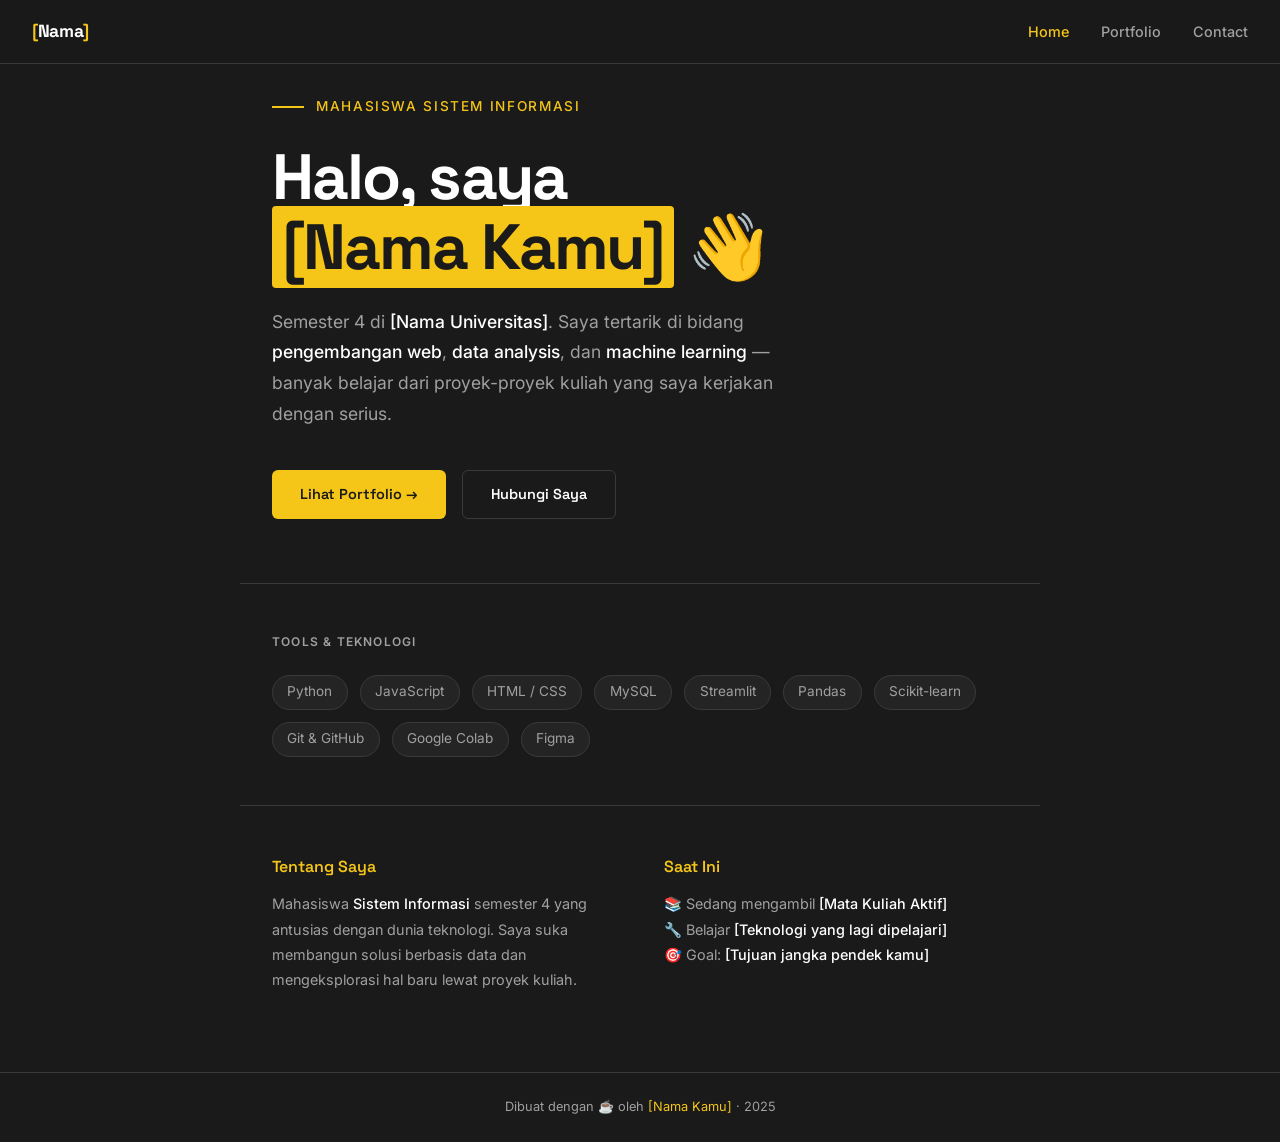
==== index.html @ d7101dba "nambah file" ====
<!DOCTYPE html>
<html lang="id">
<head>
  <meta charset="UTF-8" />
  <meta name="viewport" content="width=device-width, initial-scale=1.0" />
  <title>[Nama Kamu] — Home</title>
  <link rel="stylesheet" href="style.css" />
  <style>

    .hero {
      max-width: 800px;
      margin: 0 auto;
      padding: 6rem 2rem 4rem;
    }

    /* Label kecil di atas judul */
    .hero-eyebrow {
      font-size: 0.85rem;
      font-weight: 500;
      color: var(--yellow);
      letter-spacing: 0.12em;
      text-transform: uppercase;
      margin-bottom: 1.5rem;
      display: flex;
      align-items: center;
      gap: 0.75rem;
    }
    .hero-eyebrow::before {
      content: '';
      display: inline-block;
      width: 32px;
      height: 2px;
      background: var(--yellow);
    }

    /* Judul besar */
    .hero-heading {
      font-family: var(--font-display);
      font-size: clamp(2.4rem, 6vw, 4rem);
      font-weight: 700;
      line-height: 1.1;
      letter-spacing: -0.03em;
      margin-bottom: 1.5rem;
      color: var(--white);
    }

    /* Nama disorot kuning seperti stabilo */
    .hero-heading .highlight {
      background: var(--yellow);
      color: var(--black);
      padding: 0 0.15em;
      border-radius: 4px;
    }

    .hero-desc {
      font-size: 1.1rem;
      color: var(--muted);
      max-width: 560px;
      margin-bottom: 2.5rem;
      line-height: 1.75;
    }
    .hero-desc strong { color: var(--white); font-weight: 500; }

    .btn-group { display: flex; gap: 1rem; flex-wrap: wrap; }

    
    .skills-section {
      max-width: 800px;
      margin: 0 auto;
      padding: 3rem 2rem;
      border-top: 1px solid var(--border);
    }

    .section-label {
      font-size: 0.75rem;
      font-weight: 600;
      letter-spacing: 0.1em;
      text-transform: uppercase;
      color: var(--muted);
      margin-bottom: 1.5rem;
    }

    .skills-grid { display: flex; flex-wrap: wrap; gap: 0.75rem; }

    /* Pill / badge skill */
    .skill-pill {
      background: var(--card-bg);
      border: 1px solid var(--border);
      border-radius: 999px;
      padding: 0.35rem 0.9rem;
      font-size: 0.85rem;
      color: var(--muted);
      transition: border-color 0.2s, color 0.2s;
    }
    .skill-pill:hover { border-color: var(--yellow); color: var(--cream); }

    .about-section {
      max-width: 800px;
      margin: 0 auto;
      padding: 3rem 2rem 5rem;
      border-top: 1px solid var(--border);
      display: grid;
      grid-template-columns: 1fr 1fr;
      gap: 3rem;
    }

    .about-col h3 {
      font-family: var(--font-display);
      font-size: 1rem;
      font-weight: 600;
      color: var(--yellow);
      margin-bottom: 0.75rem;
    }
    .about-col p { font-size: 0.9rem; color: var(--muted); line-height: 1.75; }
    .about-col p strong { color: var(--white); font-weight: 500; }

    @media (max-width: 640px) {
      .about-section { grid-template-columns: 1fr; gap: 2rem; }
    }
  </style>
</head>
<body>

  <!-- NAVBAR — sama di semua halaman, ganti [Nama Kamu] -->
  <nav>
    <a class="nav-logo" href="index.html">
      <span>[</span>Nama<span>]</span>
    </a>
    <ul class="nav-links">
      <li><a href="index.html" class="active">Home</a></li>
      <li><a href="portfolio.html">Portfolio</a></li>
      <li><a href="contact.html">Contact</a></li>
    </ul>
  </nav>

  <div class="hero">
    <p class="hero-eyebrow">Mahasiswa Sistem Informasi</p>

    <h1 class="hero-heading">
      Halo, saya<br/>
      <span class="highlight">[Nama Kamu]</span> 👋
    </h1>

    <!-- Ganti deskripsi di bawah sesuai diri kamu -->
    <p class="hero-desc">
      Semester 4 di <strong>[Nama Universitas]</strong>. Saya tertarik di bidang
      <strong>pengembangan web</strong>, <strong>data analysis</strong>, dan
      <strong>machine learning</strong> — banyak belajar dari proyek-proyek kuliah
      yang saya kerjakan dengan serius.
    </p>

    <div class="btn-group">
      <a class="btn-primary" href="portfolio.html">Lihat Portfolio →</a>
      <a class="btn-outline" href="contact.html">Hubungi Saya</a>
    </div>
  </div>

  <!-- =====================
       SKILL — tools & teknologi
       Hapus atau tambah .skill-pill sesuai kebutuhan
  ====================== -->
  <div class="skills-section">
    <p class="section-label">Tools & Teknologi</p>
    <div class="skills-grid">
      <span class="skill-pill">Python</span>
      <span class="skill-pill">JavaScript</span>
      <span class="skill-pill">HTML / CSS</span>
      <span class="skill-pill">MySQL</span>
      <span class="skill-pill">Streamlit</span>
      <span class="skill-pill">Pandas</span>
      <span class="skill-pill">Scikit-learn</span>
      <span class="skill-pill">Git & GitHub</span>
      <span class="skill-pill">Google Colab</span>
      <span class="skill-pill">Figma</span>
    </div>
  </div>

  <!-- =====================
       TENTANG SAYA — dua kolom
       Kolom kiri: bio singkat
       Kolom kanan: status sekarang
  ====================== -->
  <div class="about-section">
    <div class="about-col">
      <h3>Tentang Saya</h3>
      <p>
        Mahasiswa <strong>Sistem Informasi</strong> semester 4 yang antusias
        dengan dunia teknologi. Saya suka membangun solusi berbasis data dan
        mengeksplorasi hal baru lewat proyek kuliah.
        <!-- Ganti dengan cerita singkat kamu -->
      </p>
    </div>
    <div class="about-col">
      <h3>Saat Ini</h3>
      <p>
        📚 Sedang mengambil <strong>[Mata Kuliah Aktif]</strong><br/>
        🔧 Belajar <strong>[Teknologi yang lagi dipelajari]</strong><br/>
        🎯 Goal: <strong>[Tujuan jangka pendek kamu]</strong>
      </p>
    </div>
  </div>

  <footer>
    Dibuat dengan ☕ oleh <span>[Nama Kamu]</span> · 2025
  </footer>

</body>
</html>
---- style.css ----
@import url('https://fonts.googleapis.com/css2?family=Space+Grotesk:wght@400;500;600;700&family=Inter:wght@400;500&display=swap');

*, *::before, *::after {
  box-sizing: border-box;
  margin: 0;
  padding: 0;
}

:root {
  --black:      #1A1A1A;   /* background utama */
  --card-bg:    #242424;   /* background card */
  --border:     #3A3A3A;   /* garis pembatas */
  --yellow:     #F5C518;   /* aksen kuning utama */
  --yellow-dim: #C49B10;   /* kuning saat hover */
  --cream:      #FFF9E6;   /* kuning muda */
  --white:      #FFFFFF;   /* teks utama */
  --muted:      #A0A0A0;   /* teks sekunder / abu */
  --font-display: 'Space Grotesk', sans-serif;
  --font-body:    'Inter', sans-serif;
}

html { scroll-behavior: smooth; }

body {
  background-color: var(--black);
  color: var(--white);
  font-family: var(--font-body);
  font-size: 16px;
  line-height: 1.6;
  min-height: 100vh;
}

nav {
  position: fixed;
  top: 0; left: 0; right: 0;
  z-index: 100;
  background: rgba(26,26,26,0.9);
  backdrop-filter: blur(12px);
  border-bottom: 1px solid var(--border);
  padding: 0 2rem;
  height: 64px;
  display: flex;
  align-items: center;
  justify-content: space-between;
}

.nav-logo {
  font-family: var(--font-display);
  font-weight: 700;
  font-size: 1.1rem;
  color: var(--white);
  text-decoration: none;
  letter-spacing: -0.02em;
}
.nav-logo span { color: var(--yellow); }

.nav-links {
  display: flex;
  gap: 2rem;
  list-style: none;
}
.nav-links a {
  color: var(--muted);
  text-decoration: none;
  font-size: 0.9rem;
  font-weight: 500;
  transition: color 0.2s;
}
.nav-links a:hover { color: var(--white); }
.nav-links a.active { color: var(--yellow); }

.btn-primary {
  background: var(--yellow);
  color: var(--black);
  font-family: var(--font-display);
  font-weight: 600;
  font-size: 0.9rem;
  padding: 0.75rem 1.75rem;
  border-radius: 6px;
  border: none;
  cursor: pointer;
  text-decoration: none;
  display: inline-flex;
  align-items: center;
  gap: 0.5rem;
  transition: background 0.2s, transform 0.15s;
}
.btn-primary:hover { background: var(--yellow-dim); transform: translateY(-1px); }

.btn-outline {
  background: transparent;
  color: var(--white);
  font-family: var(--font-display);
  font-weight: 600;
  font-size: 0.9rem;
  padding: 0.75rem 1.75rem;
  border-radius: 6px;
  border: 1px solid var(--border);
  cursor: pointer;
  text-decoration: none;
  display: inline-flex;
  align-items: center;
  gap: 0.5rem;
  transition: border-color 0.2s, color 0.2s, transform 0.15s;
}
.btn-outline:hover { border-color: var(--yellow); color: var(--yellow); transform: translateY(-1px); }

footer {
  border-top: 1px solid var(--border);
  padding: 1.5rem 2rem;
  text-align: center;
  font-size: 0.8rem;
  color: var(--muted);
}
footer span { color: var(--yellow); }

@media (max-width: 640px) {
  nav { padding: 0 1rem; }
  .nav-links { gap: 1.2rem; }
}
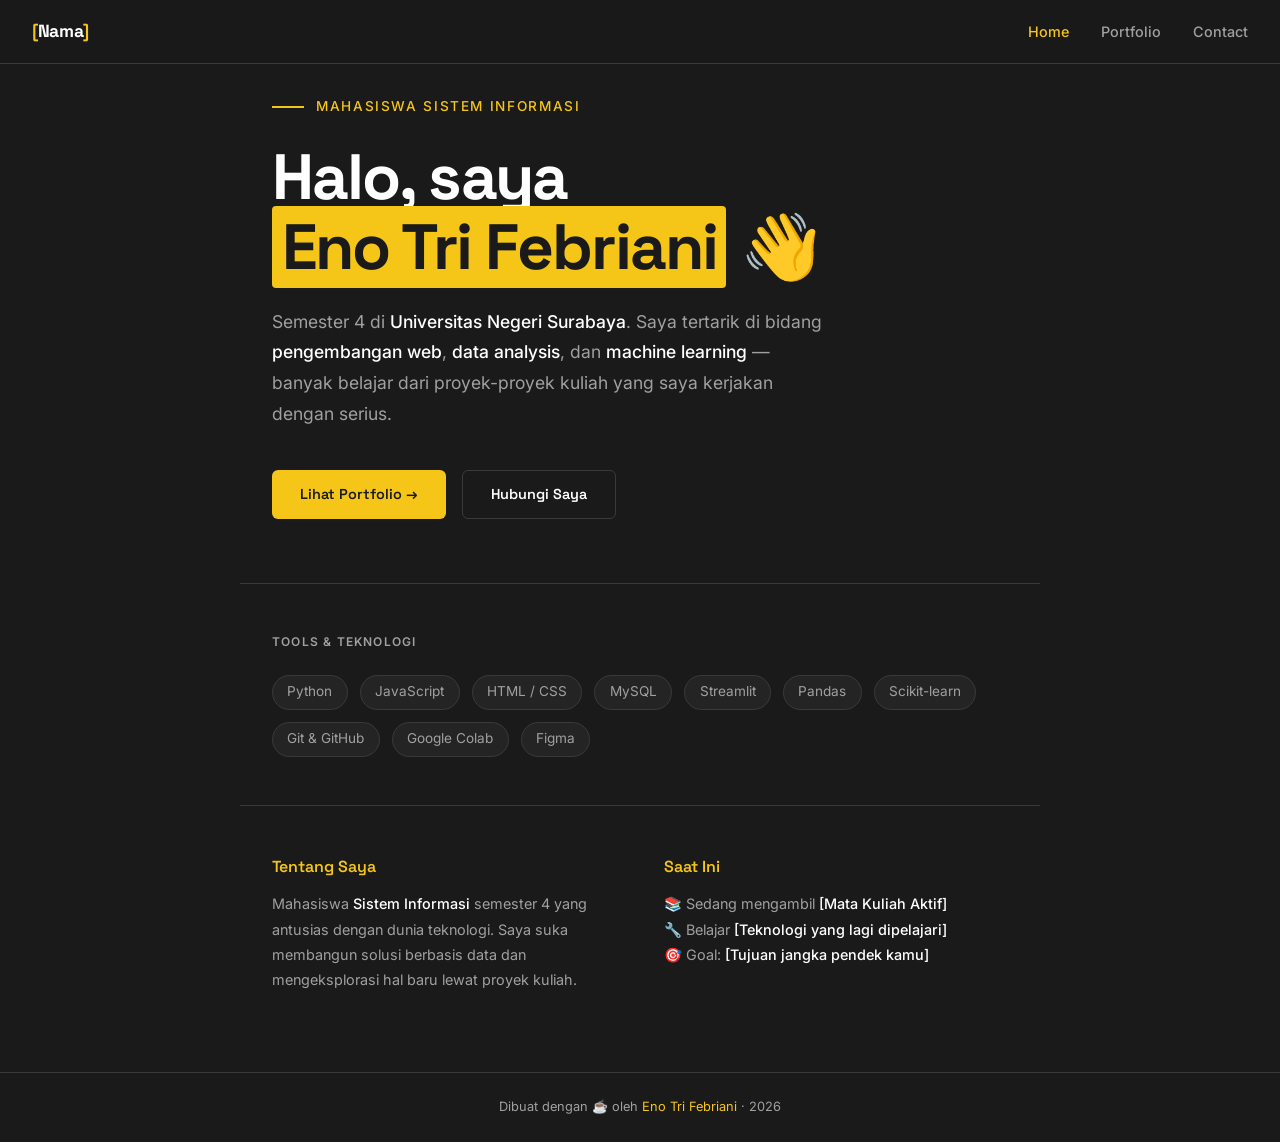
==== commit efc4121d: "update" ====
--- a/index.html
+++ b/index.html
@@ -138,12 +138,12 @@
 
     <h1 class="hero-heading">
       Halo, saya<br/>
-      <span class="highlight">[Nama Kamu]</span> 👋
+      <span class="highlight">Eno Tri Febriani</span> 👋
     </h1>
 
     <!-- Ganti deskripsi di bawah sesuai diri kamu -->
     <p class="hero-desc">
-      Semester 4 di <strong>[Nama Universitas]</strong>. Saya tertarik di bidang
+      Semester 4 di <strong>Universitas Negeri Surabaya</strong>. Saya tertarik di bidang
       <strong>pengembangan web</strong>, <strong>data analysis</strong>, dan
       <strong>machine learning</strong> — banyak belajar dari proyek-proyek kuliah
       yang saya kerjakan dengan serius.
@@ -201,7 +201,7 @@
   </div>
 
   <footer>
-    Dibuat dengan ☕ oleh <span>[Nama Kamu]</span> · 2025
+    Dibuat dengan ☕ oleh <span>Eno Tri Febriani</span> · 2026
   </footer>
 
 </body>
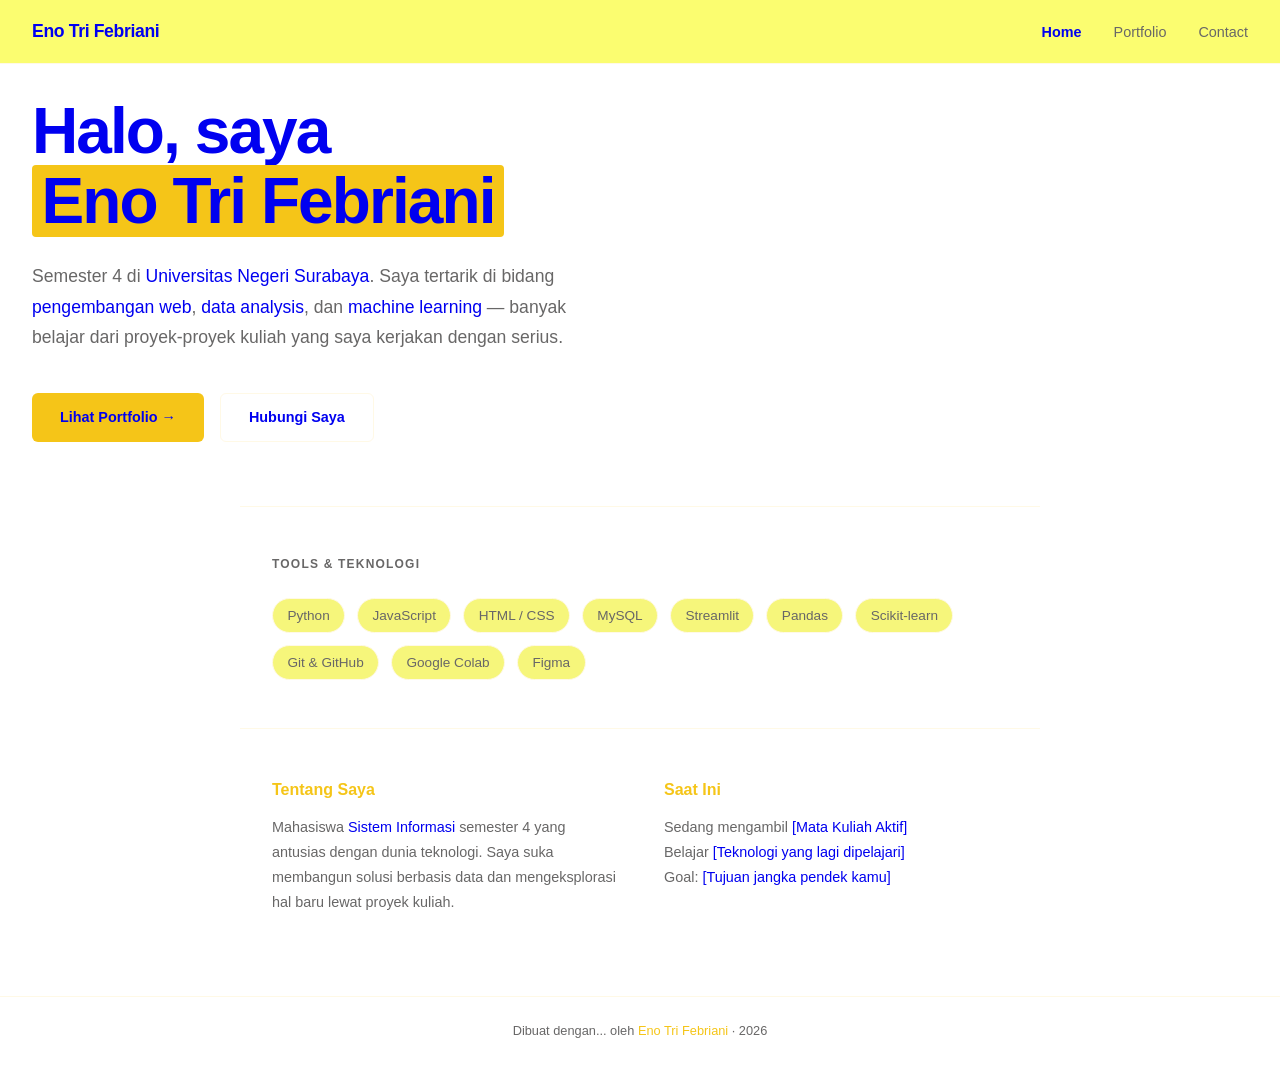
==== commit fbd6f736: "update warna dan layout" ====
--- a/index.html
+++ b/index.html
@@ -3,35 +3,16 @@
 <head>
   <meta charset="UTF-8" />
   <meta name="viewport" content="width=device-width, initial-scale=1.0" />
-  <title>[Nama Kamu] — Home</title>
+  <title>Eno Tri Febriani — Home</title>
   <link rel="stylesheet" href="style.css" />
   <style>
 
     .hero {
       max-width: 800px;
-      margin: 0 auto;
+      margin: left, 0;
       padding: 6rem 2rem 4rem;
     }
 
-    /* Label kecil di atas judul */
-    .hero-eyebrow {
-      font-size: 0.85rem;
-      font-weight: 500;
-      color: var(--yellow);
-      letter-spacing: 0.12em;
-      text-transform: uppercase;
-      margin-bottom: 1.5rem;
-      display: flex;
-      align-items: center;
-      gap: 0.75rem;
-    }
-    .hero-eyebrow::before {
-      content: '';
-      display: inline-block;
-      width: 32px;
-      height: 2px;
-      background: var(--yellow);
-    }
 
     /* Judul besar */
     .hero-heading {
@@ -121,10 +102,10 @@
 </head>
 <body>
 
-  <!-- NAVBAR — sama di semua halaman, ganti [Nama Kamu] -->
+
   <nav>
     <a class="nav-logo" href="index.html">
-      <span>[</span>Nama<span>]</span>
+      <span></span>Eno Tri Febriani<span></span>
     </a>
     <ul class="nav-links">
       <li><a href="index.html" class="active">Home</a></li>
@@ -134,11 +115,9 @@
   </nav>
 
   <div class="hero">
-    <p class="hero-eyebrow">Mahasiswa Sistem Informasi</p>
-
     <h1 class="hero-heading">
       Halo, saya<br/>
-      <span class="highlight">Eno Tri Febriani</span> 👋
+      <span class="highlight">Eno Tri Febriani</span> 
     </h1>
 
     <!-- Ganti deskripsi di bawah sesuai diri kamu -->
@@ -193,15 +172,15 @@
     <div class="about-col">
       <h3>Saat Ini</h3>
       <p>
-        📚 Sedang mengambil <strong>[Mata Kuliah Aktif]</strong><br/>
-        🔧 Belajar <strong>[Teknologi yang lagi dipelajari]</strong><br/>
-        🎯 Goal: <strong>[Tujuan jangka pendek kamu]</strong>
+        Sedang mengambil <strong>[Mata Kuliah Aktif]</strong><br/>
+        Belajar <strong>[Teknologi yang lagi dipelajari]</strong><br/>
+        Goal: <strong>[Tujuan jangka pendek kamu]</strong>
       </p>
     </div>
   </div>
 
   <footer>
-    Dibuat dengan ☕ oleh <span>Eno Tri Febriani</span> · 2026
+    Dibuat dengan... oleh <span>Eno Tri Febriani</span> · 2026
   </footer>
 
 </body>
--- a/style.css
+++ b/style.css
@@ -7,16 +7,16 @@
 }
 
 :root {
-  --black:      #1A1A1A;   /* background utama */
-  --card-bg:    #242424;   /* background card */
-  --border:     #3A3A3A;   /* garis pembatas */
+  --orange:      #F07800;   /* background utama */
+  --card-bg:    #f6f67b;   /* background card */
+  --border:     #FFF9E6;   /* garis pembatas */
   --yellow:     #F5C518;   /* aksen kuning utama */
   --yellow-dim: #C49B10;   /* kuning saat hover */
   --cream:      #FFF9E6;   /* kuning muda */
-  --white:      #FFFFFF;   /* teks utama */
-  --muted:      #A0A0A0;   /* teks sekunder / abu */
-  --font-display: 'Space Grotesk', sans-serif;
-  --font-body:    'Inter', sans-serif;
+  --white:      #0000F0;   /* teks utama */
+  --muted:      #686767;   /* teks sekunder / abu */
+  --font-display: 'playfair display', sans-serif;
+  --font-body:    'lora', sans-serif;
 }
 
 html { scroll-behavior: smooth; }
@@ -34,7 +34,7 @@
   position: fixed;
   top: 0; left: 0; right: 0;
   z-index: 100;
-  background: rgba(26,26,26,0.9);
+  background: rgba(251, 253, 97, 0.9);
   backdrop-filter: blur(12px);
   border-bottom: 1px solid var(--border);
   padding: 0 2rem;
@@ -66,8 +66,8 @@
   font-weight: 500;
   transition: color 0.2s;
 }
-.nav-links a:hover { color: var(--white); }
-.nav-links a.active { color: var(--yellow); }
+.nav-links a:hover { color: var(--black);  font-weight: bold; }
+.nav-links a.active { color: var(--blue);  font-weight: bold; }
 
 .btn-primary {
   background: var(--yellow);
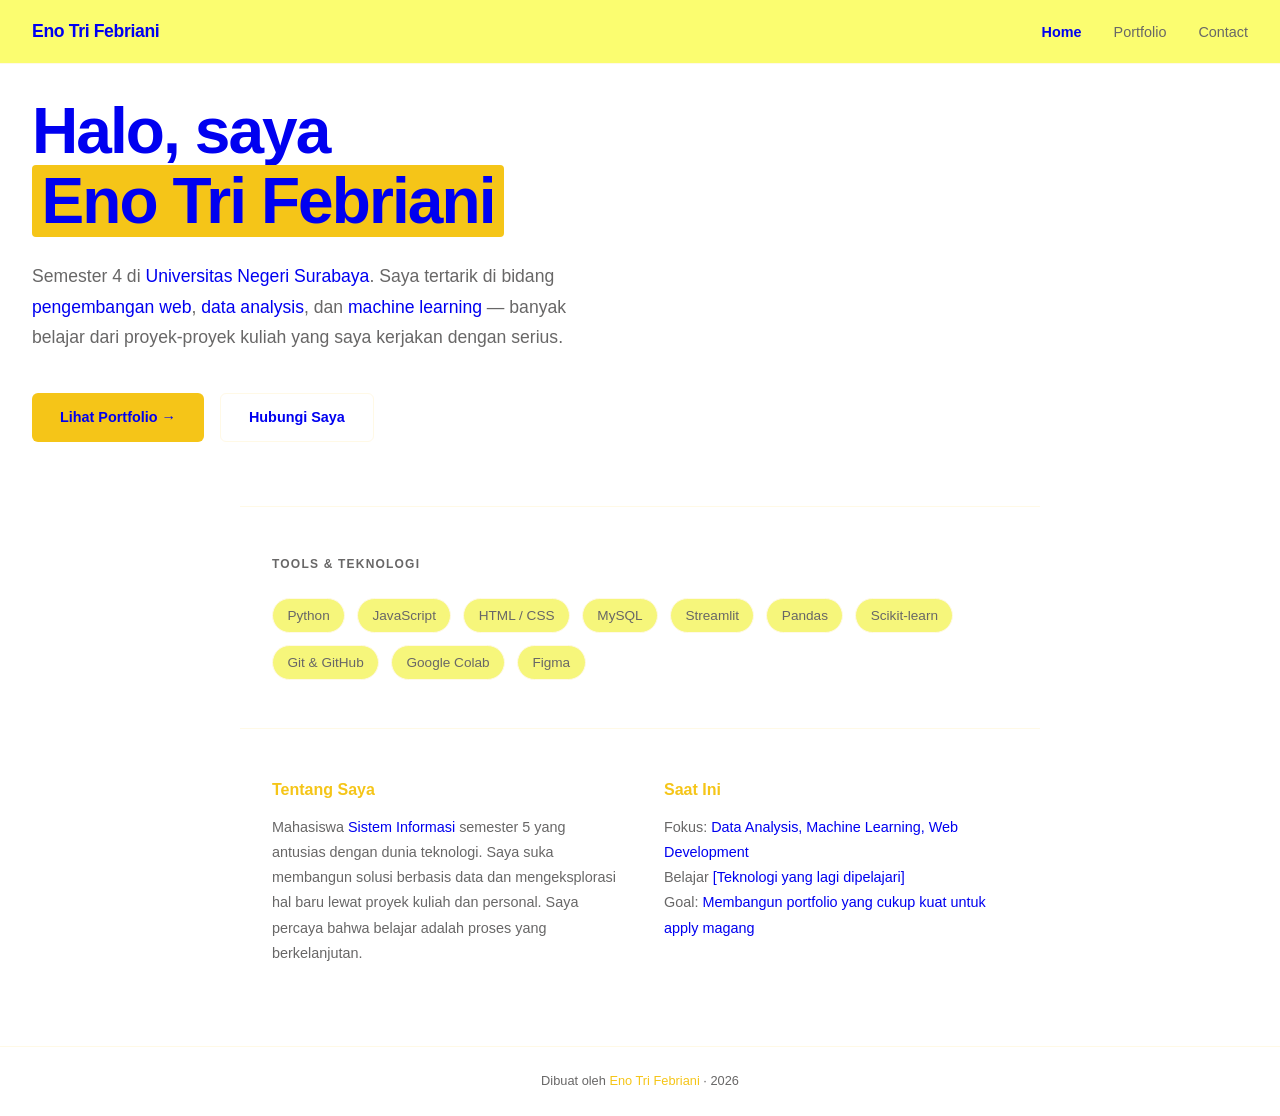
==== commit 3202c8eb: "update" ====
--- a/index.html
+++ b/index.html
@@ -63,7 +63,6 @@
 
     .skills-grid { display: flex; flex-wrap: wrap; gap: 0.75rem; }
 
-    /* Pill / badge skill */
     .skill-pill {
       background: var(--card-bg);
       border: 1px solid var(--border);
@@ -134,10 +133,6 @@
     </div>
   </div>
 
-  <!-- =====================
-       SKILL — tools & teknologi
-       Hapus atau tambah .skill-pill sesuai kebutuhan
-  ====================== -->
   <div class="skills-section">
     <p class="section-label">Tools & Teknologi</p>
     <div class="skills-grid">
@@ -163,24 +158,23 @@
     <div class="about-col">
       <h3>Tentang Saya</h3>
       <p>
-        Mahasiswa <strong>Sistem Informasi</strong> semester 4 yang antusias
+        Mahasiswa <strong>Sistem Informasi</strong> semester 5 yang antusias
         dengan dunia teknologi. Saya suka membangun solusi berbasis data dan
-        mengeksplorasi hal baru lewat proyek kuliah.
-        <!-- Ganti dengan cerita singkat kamu -->
+        mengeksplorasi hal baru lewat proyek kuliah dan personal. Saya percaya bahwa belajar adalah proses yang berkelanjutan.
       </p>
     </div>
     <div class="about-col">
       <h3>Saat Ini</h3>
       <p>
-        Sedang mengambil <strong>[Mata Kuliah Aktif]</strong><br/>
+        Fokus: <strong>Data Analysis, Machine Learning, Web Development</strong><br/>
         Belajar <strong>[Teknologi yang lagi dipelajari]</strong><br/>
-        Goal: <strong>[Tujuan jangka pendek kamu]</strong>
+        Goal: <strong>Membangun portfolio yang cukup kuat untuk apply magang</strong>
       </p>
     </div>
   </div>
 
   <footer>
-    Dibuat dengan... oleh <span>Eno Tri Febriani</span> · 2026
+    Dibuat oleh <span>Eno Tri Febriani</span> · 2026
   </footer>
 
 </body>
